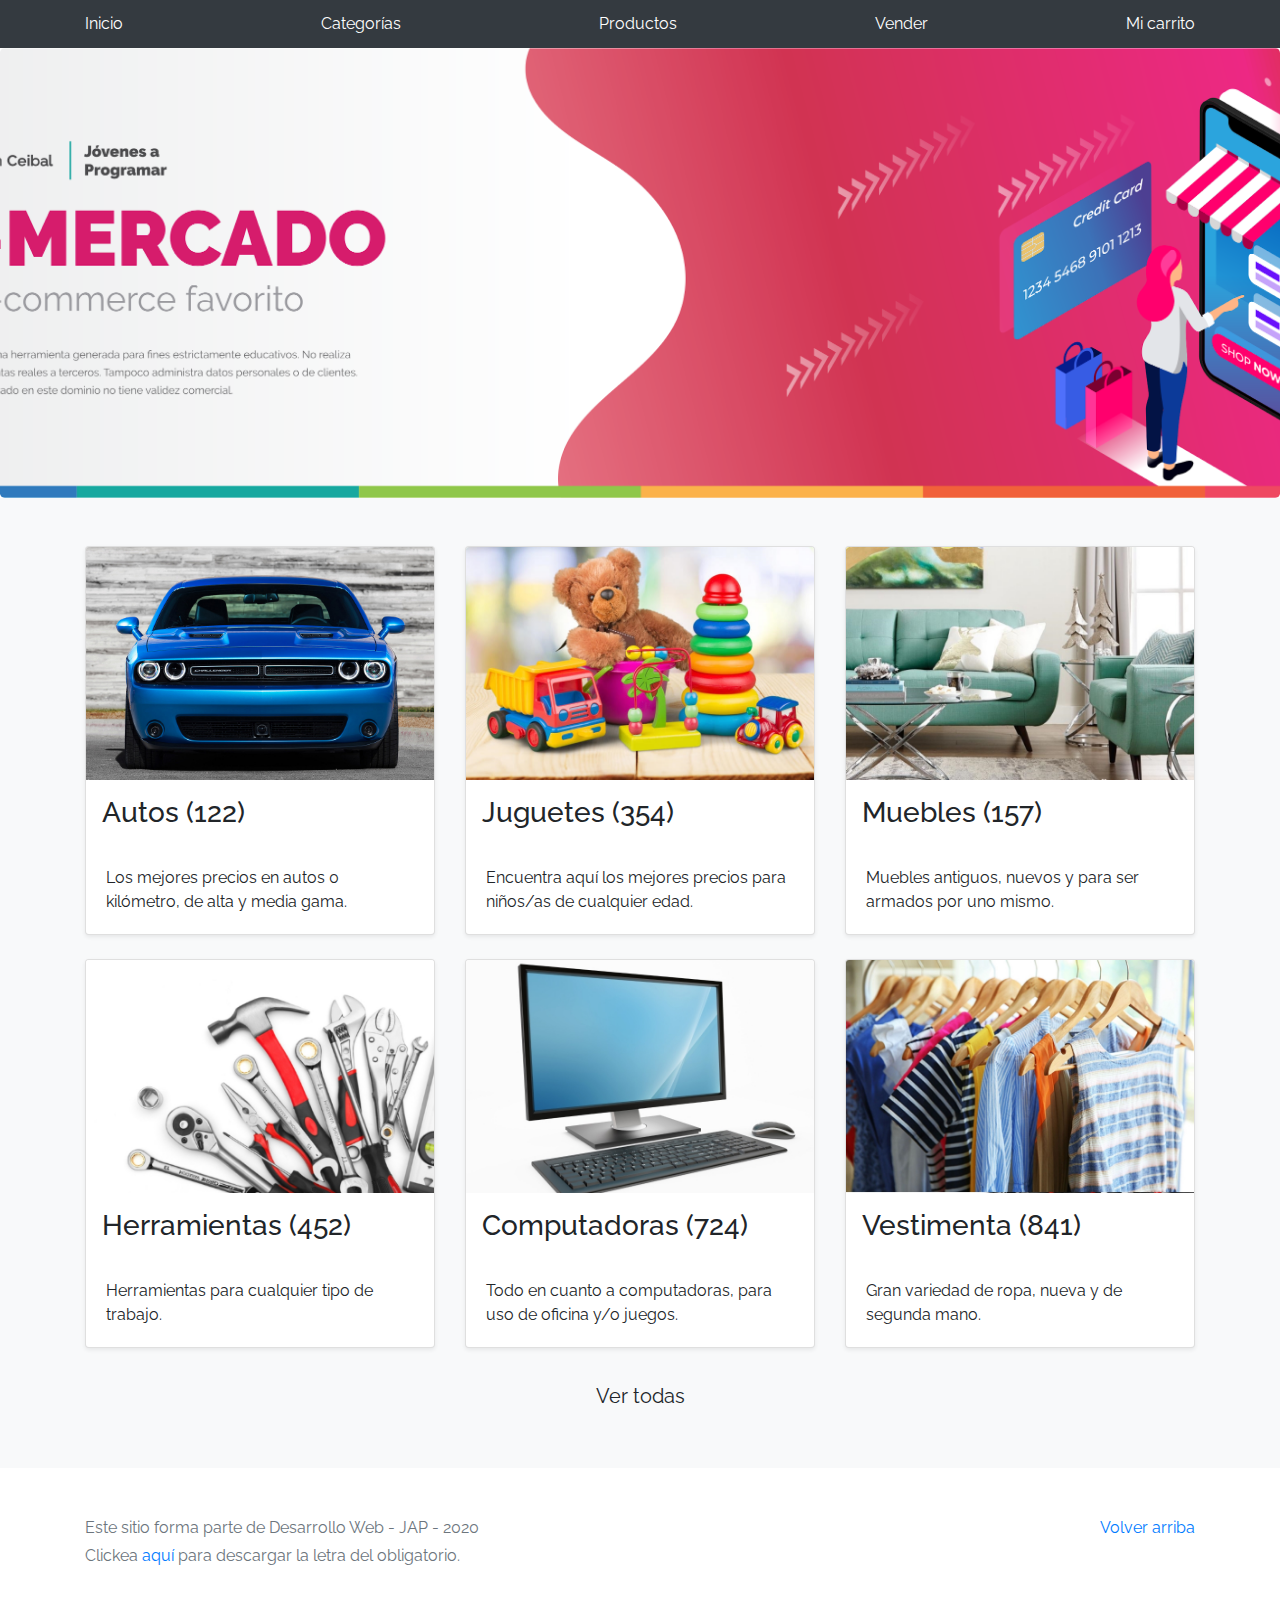
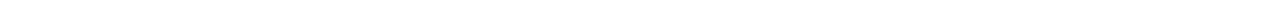
==== index.html @ 3b0b3b73 "first commit" ====
<!DOCTYPE html>
<!-- saved from url=(0049)https://getbootstrap.com/docs/4.3/examples/album/ -->
<html lang="en">
  <head>
    <meta http-equiv="Content-Type" content="text/html; charset=UTF-8">
    <meta name="viewport" content="width=device-width, initial-scale=1, shrink-to-fit=no">
    <meta name="description" content="">
    <title>eMercado - Todo lo que busques está aquí</title>

    <link rel="canonical" href="https://getbootstrap.com/docs/4.3/examples/album/">
    <link href="https://fonts.googleapis.com/css?family=Raleway:300,300i,400,400i,700,700i,900,900i" rel="stylesheet">
    <!-- Bootstrap core CSS -->
    <link href="css/bootstrap.min.css" rel="stylesheet">
    <link href="css/styles.css" rel="stylesheet">
  </head>
  <body>
    <nav class="site-header sticky-top py-1 bg-dark">
      <div class="container d-flex flex-column flex-md-row justify-content-between">
        <a class="py-2 d-none d-md-inline-block" href="index.html">Inicio</a>
        <a class="py-2 d-none d-md-inline-block" href="categories.html">Categorías</a>
        <a class="py-2 d-none d-md-inline-block" href="products.html">Productos</a>
        <a class="py-2 d-none d-md-inline-block" href="sell.html">Vender</a>
        <a class="py-2 d-none d-md-inline-block" href="cart.html">Mi carrito</a>
      </div>
    </nav>
    <main role="main">
      <section class="jumbotron text-center">
        <div class="m-5">
          <h1></h1>
        </div>
      </section>
      <div class="album py-5 bg-light">
        <div class="container">
          <div class="row">
            <div class="col-md-4">
              <a href="categories.html" class="card mb-4 shadow-sm custom-card">
                <img class="bd-placeholder-img card-img-top"  src="img/cat1.jpg">
                <h3 class="m-3">Autos (122)</h3>
                <div class="card-body">
                  <p class="card-text">Los mejores precios en autos 0 kilómetro, de alta y media gama.</p>
                </div>
              </a>
            </div>
            <div class="col-md-4">
                <a href="categories.html" class="card mb-4 shadow-sm custom-card">
                  <img class="bd-placeholder-img card-img-top" src="img/cat2.jpg">
                  <h3 class="m-3">Juguetes (354)</h3>
                  <div class="card-body">
                    <p class="card-text">Encuentra aquí los mejores precios para niños/as de cualquier edad.</p>
                  </div>
                </a>
            </div>
            <div class="col-md-4">
                <a href="categories.html" class="card mb-4 shadow-sm custom-card">
                  <img class="bd-placeholder-img card-img-top" src="img/cat3.jpg">
                  <h3 class="m-3">Muebles (157)</h3>
                  <div class="card-body">
                    <p class="card-text">Muebles antiguos, nuevos y para ser armados por uno mismo.</p>
                  </div>
                </a>
            </div>
            <div class="col-md-4">
                <a href="categories.html" class="card mb-4 shadow-sm custom-card">
                  <img class="bd-placeholder-img card-img-top" src="img/cat4.jpg">
                  <h3 class="m-3">Herramientas (452)</h3>
                  <div class="card-body">
                    <p class="card-text">Herramientas para cualquier tipo de trabajo.</p>
                  </div>
                </a>
            </div>
            <div class="col-md-4">
                <a href="categories.html" class="card mb-4 shadow-sm custom-card">
                  <img class="bd-placeholder-img card-img-top" src="img/cat5.jpg">
                  <h3 class="m-3">Computadoras (724)</h3>
                  <div class="card-body">
                    <p class="card-text">Todo en cuanto a computadoras, para uso de oficina y/o juegos.</p>
                  </div>
                </a>
            </div>
            <div class="col-md-4">
                <a href="categories.html" class="card mb-4 shadow-sm custom-card">
                  <img class="bd-placeholder-img card-img-top" src="img/cat6.jpg">
                  <h3 class="m-3">Vestimenta (841)</h3>
                  <div class="card-body">
                    <p class="card-text">Gran variedad de ropa, nueva y de segunda mano.</p>
                  </div>
                </a>
            </div>
          </div>
          <div class="row">
              <a type="button" class="btn btn-light btn-lg btn-block" href="categories.html">Ver todas</a>
          </div>
        </div>
      </div>
    </main>
    <footer class="text-muted">
      <div class="container">
        <p class="float-right">
          <a href="#">Volver arriba</a>
        </p>
        <p>Este sitio forma parte de Desarrollo Web - JAP - 2020</p>
        <p>Clickea <a target="_blank" href="Letra.pdf">aquí</a> para descargar la letra del obligatorio.</p>
      </div>
    </footer>
    <script src="js/jquery-3.4.1.min.js"></script>
    <script src="js/bootstrap.bundle.min.js"></script>
    <script src="js/init.js"></script>
  </body>
</html>
---- css/styles.css ----
.jumbotron, .card-body, .container, .site-header{
    font-family: 'Raleway', serif !important;
}

.jumbotron .display-4{
    font-weight: bold;
}

.jumbotron {
  height: 50vh;
  padding: 5em inherit;
  margin-bottom: 0;
  background-color: #53C0FB;
  background: url('../img/cover_back.png');
  background-size: cover;
  background-position: center;
  background-repeat: no-repeat;
  color: black;
  font-weight: bold;
}

@media (min-width: 768px) {
  .jumbotron {
    padding-top: 6rem;
    padding-bottom: 6rem;
  }
}

.jumbotron p:last-child {
  margin-bottom: 0;
}

.jumbotron-heading {
  font-weight: 300;
}

.jumbotron .container {
  max-width: 40rem;
  background-color: rgba(255, 255, 255, 0.5);
  border-radius: 10px;
  text-shadow: 1px 1px 2px grey;
}

.jumbotron .lead{
  font-size: 38px;
}

footer {
  padding-top: 3rem;
  padding-bottom: 3rem;
}

footer p {
  margin-bottom: .25rem;
}

.site-header a {
  color: white;
  transition: ease-in-out color .15s;
}

.light-text {
  color: white;
}

.site-header .dropdown-menu a {
  color: black;
}

.dropzone{
  border: 2px dashed #0087F7;
  border-radius: 5px;
  background: white;
}

.alert{
  position: fixed;
  top:80px;
  width: 50%;
  left: 50%;
  transform: translate(-50%, 0);
}

.lds-ring {
  display: inline-block;
  position: relative;
  width: 64px;
  height: 64px;
  top:50%;
  left: 50%;
}
.lds-ring div {
  box-sizing: border-box;
  display: block;
  position: absolute;
  width: 51px;
  height: 51px;
  margin: 6px;
  border: 6px solid #fff;
  border-radius: 50%;
  animation: lds-ring 1.2s cubic-bezier(0.5, 0, 0.5, 1) infinite;
  border-color: #fff transparent transparent transparent;
}
.lds-ring div:nth-child(1) {
  animation-delay: -0.45s;
}
.lds-ring div:nth-child(2) {
  animation-delay: -0.3s;
}
.lds-ring div:nth-child(3) {
  animation-delay: -0.15s;
}
@keyframes lds-ring {
  0% {
    transform: rotate(0deg);
  }
  100% {
    transform: rotate(360deg);
  }
}

#spinner-wrapper{
  position: fixed;
  background-color: rgba(0,0,0,0.5);
  width:100%;
  height: 100%;
  top:0;
  left:0;
  z-index: 1021;
  display: none;
}

a.custom-card,
a.custom-card:hover {
  color: inherit;
  text-decoration: inherit;
}

.checked {
  color: orange;
}
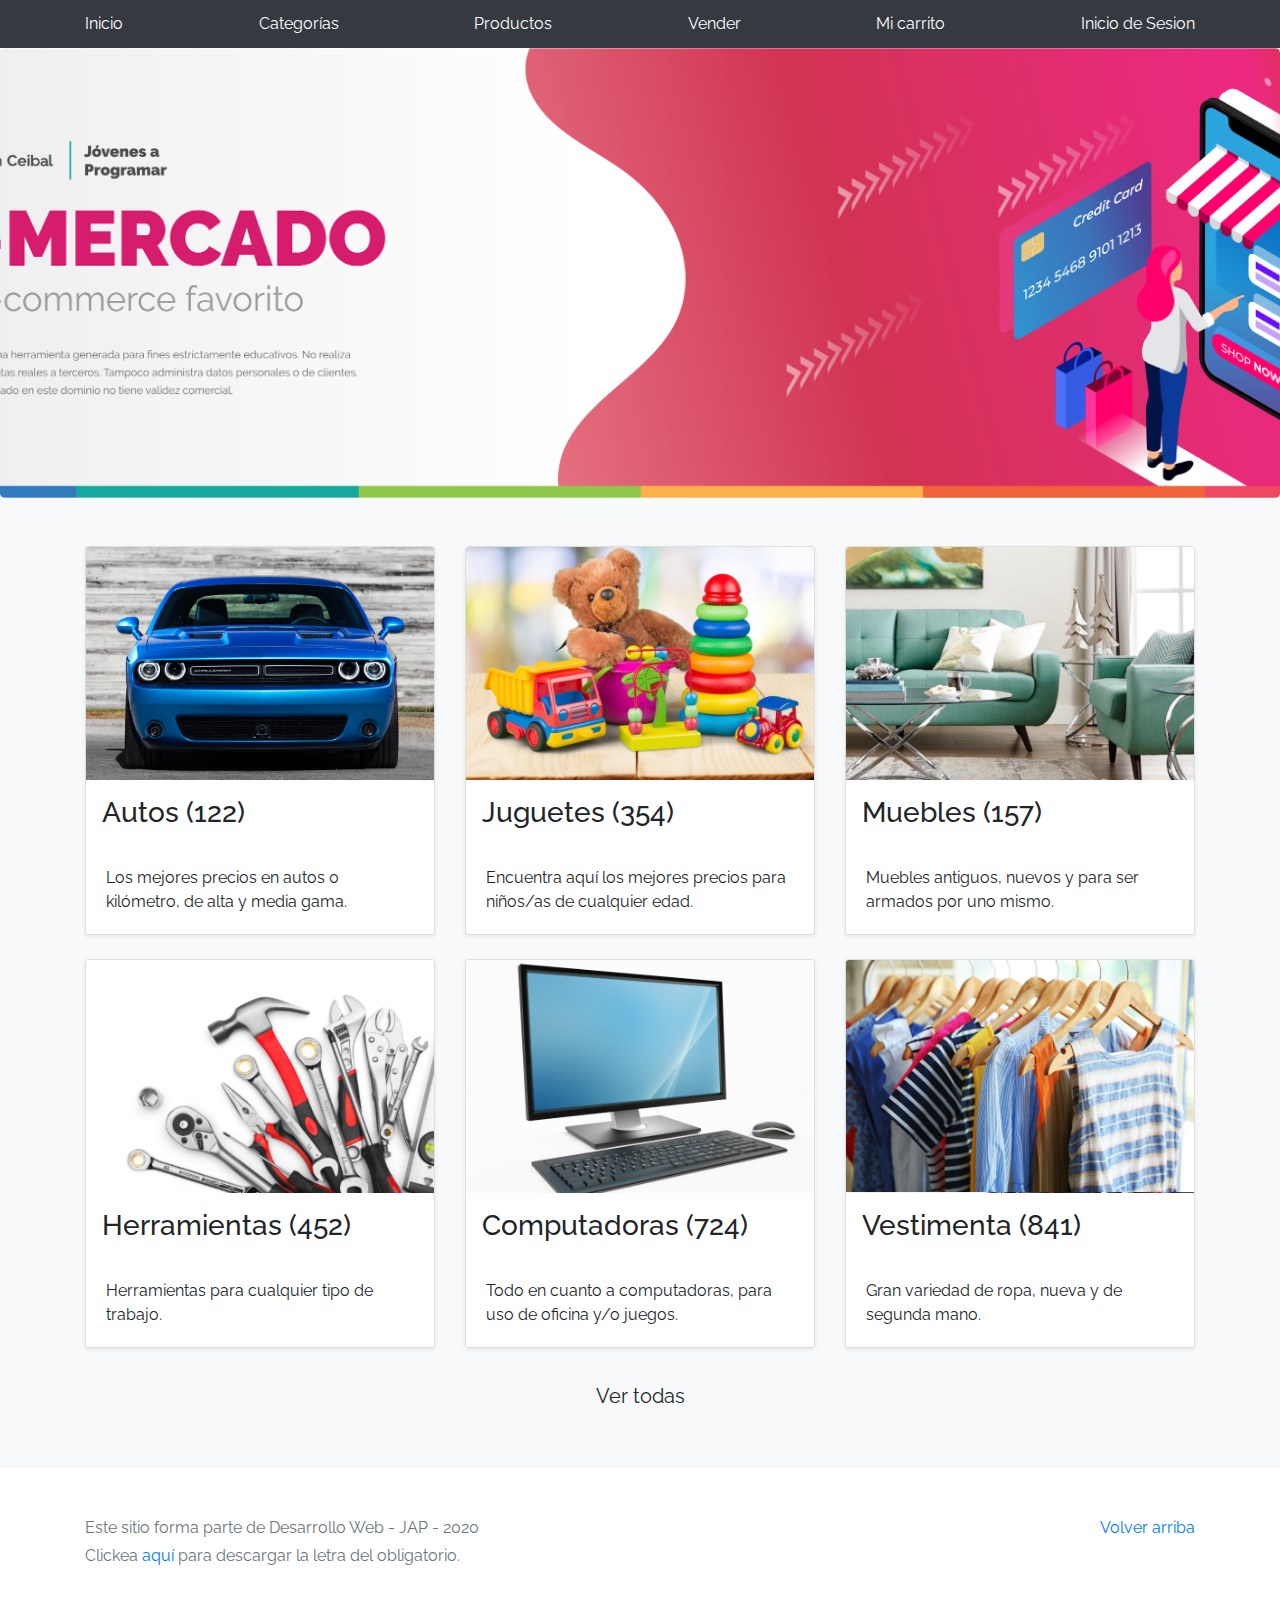
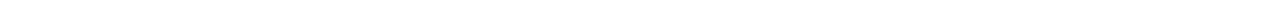
==== commit 62fd6831: "products and login" ====
--- a/index.html
+++ b/index.html
@@ -21,6 +21,7 @@
         <a class="py-2 d-none d-md-inline-block" href="products.html">Productos</a>
         <a class="py-2 d-none d-md-inline-block" href="sell.html">Vender</a>
         <a class="py-2 d-none d-md-inline-block" href="cart.html">Mi carrito</a>
+        <a class="py-2 d-none d-md-inline-block" href="login.html">Inicio de Sesion</a>
       </div>
     </nav>
     <main role="main">
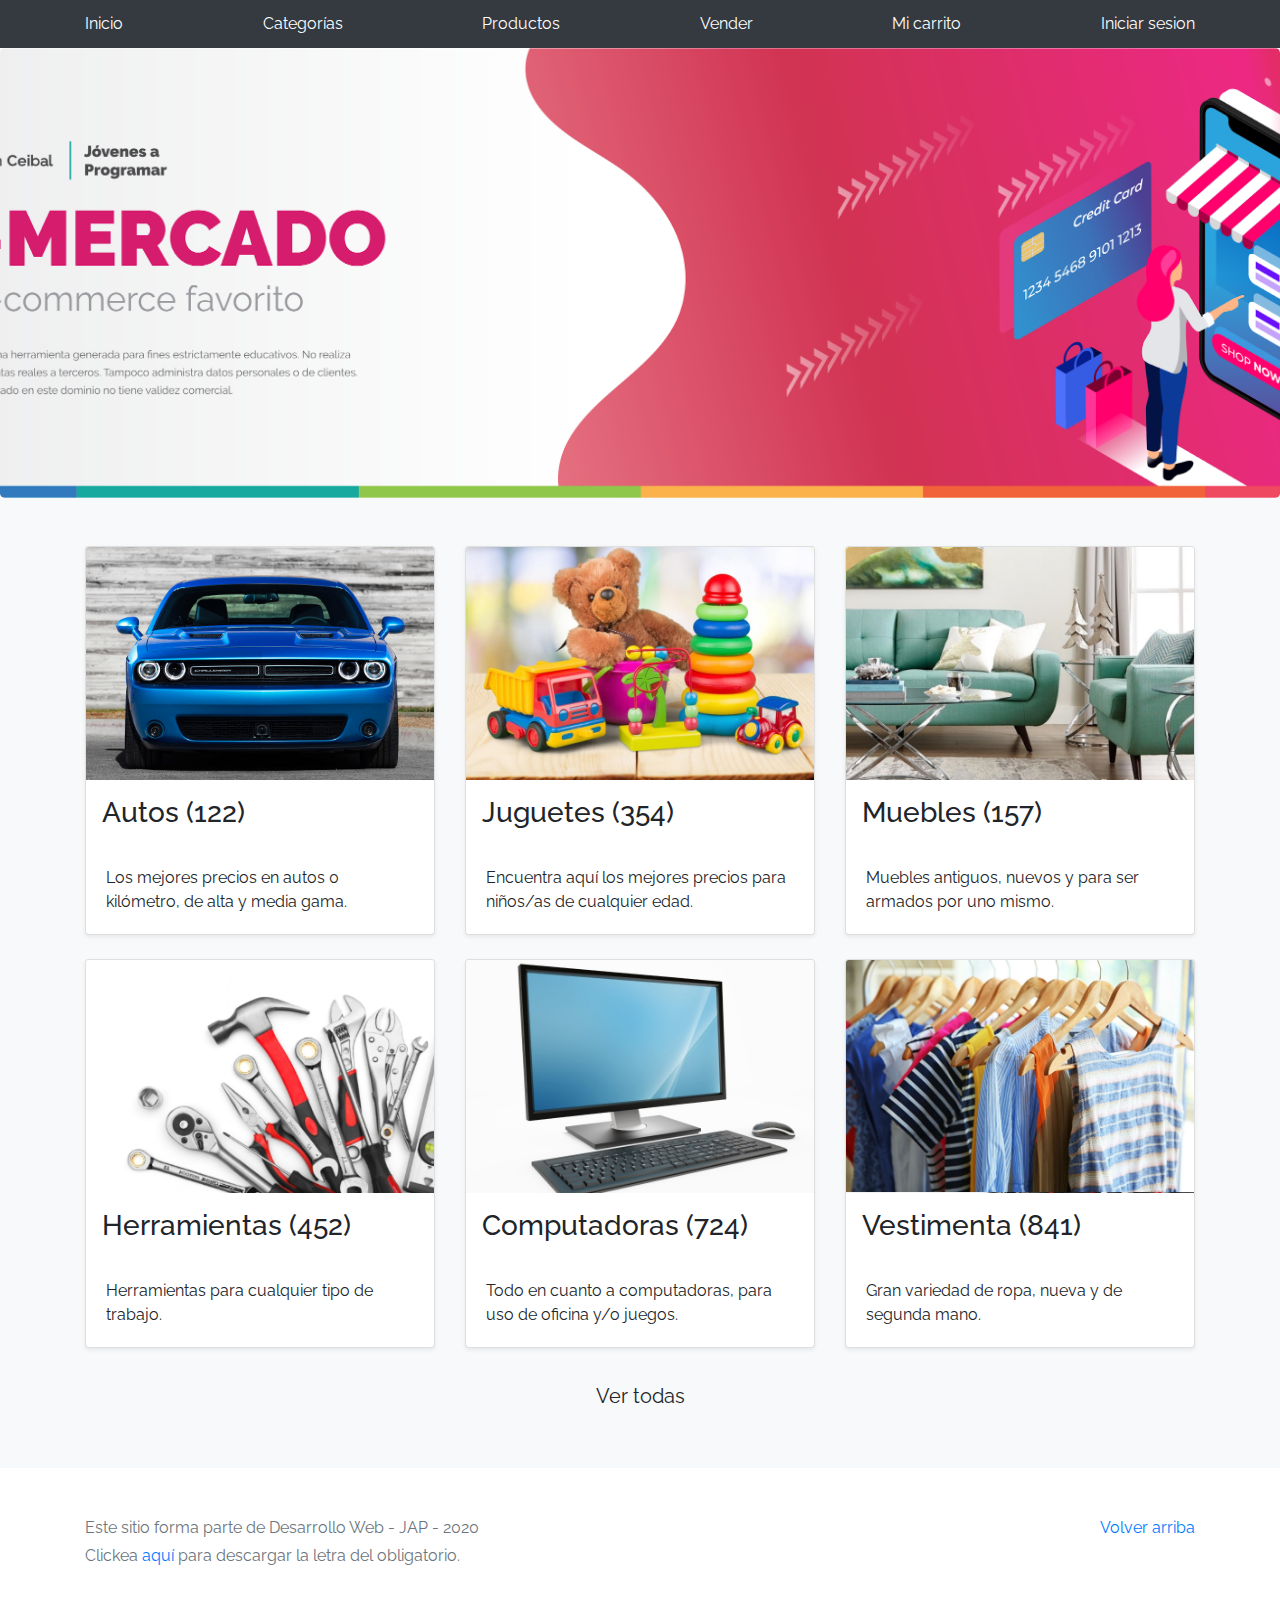
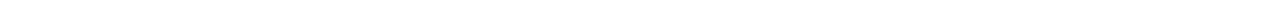
==== commit 5bb09e0f: "login" ====
--- a/index.html
+++ b/index.html
@@ -21,7 +21,7 @@
         <a class="py-2 d-none d-md-inline-block" href="products.html">Productos</a>
         <a class="py-2 d-none d-md-inline-block" href="sell.html">Vender</a>
         <a class="py-2 d-none d-md-inline-block" href="cart.html">Mi carrito</a>
-        <a class="py-2 d-none d-md-inline-block" href="login.html">Inicio de Sesion</a>
+        <a class="py-2 d-none d-md-inline-block" href="login.html" id="usernav" >Inicio de Sesion</a>
       </div>
     </nav>
     <main role="main">
@@ -106,5 +106,7 @@
     <script src="js/jquery-3.4.1.min.js"></script>
     <script src="js/bootstrap.bundle.min.js"></script>
     <script src="js/init.js"></script>
+    <script src="js/my-profile.js"></script>
+    <script src="js/login.js"></script>
   </body>
 </html>